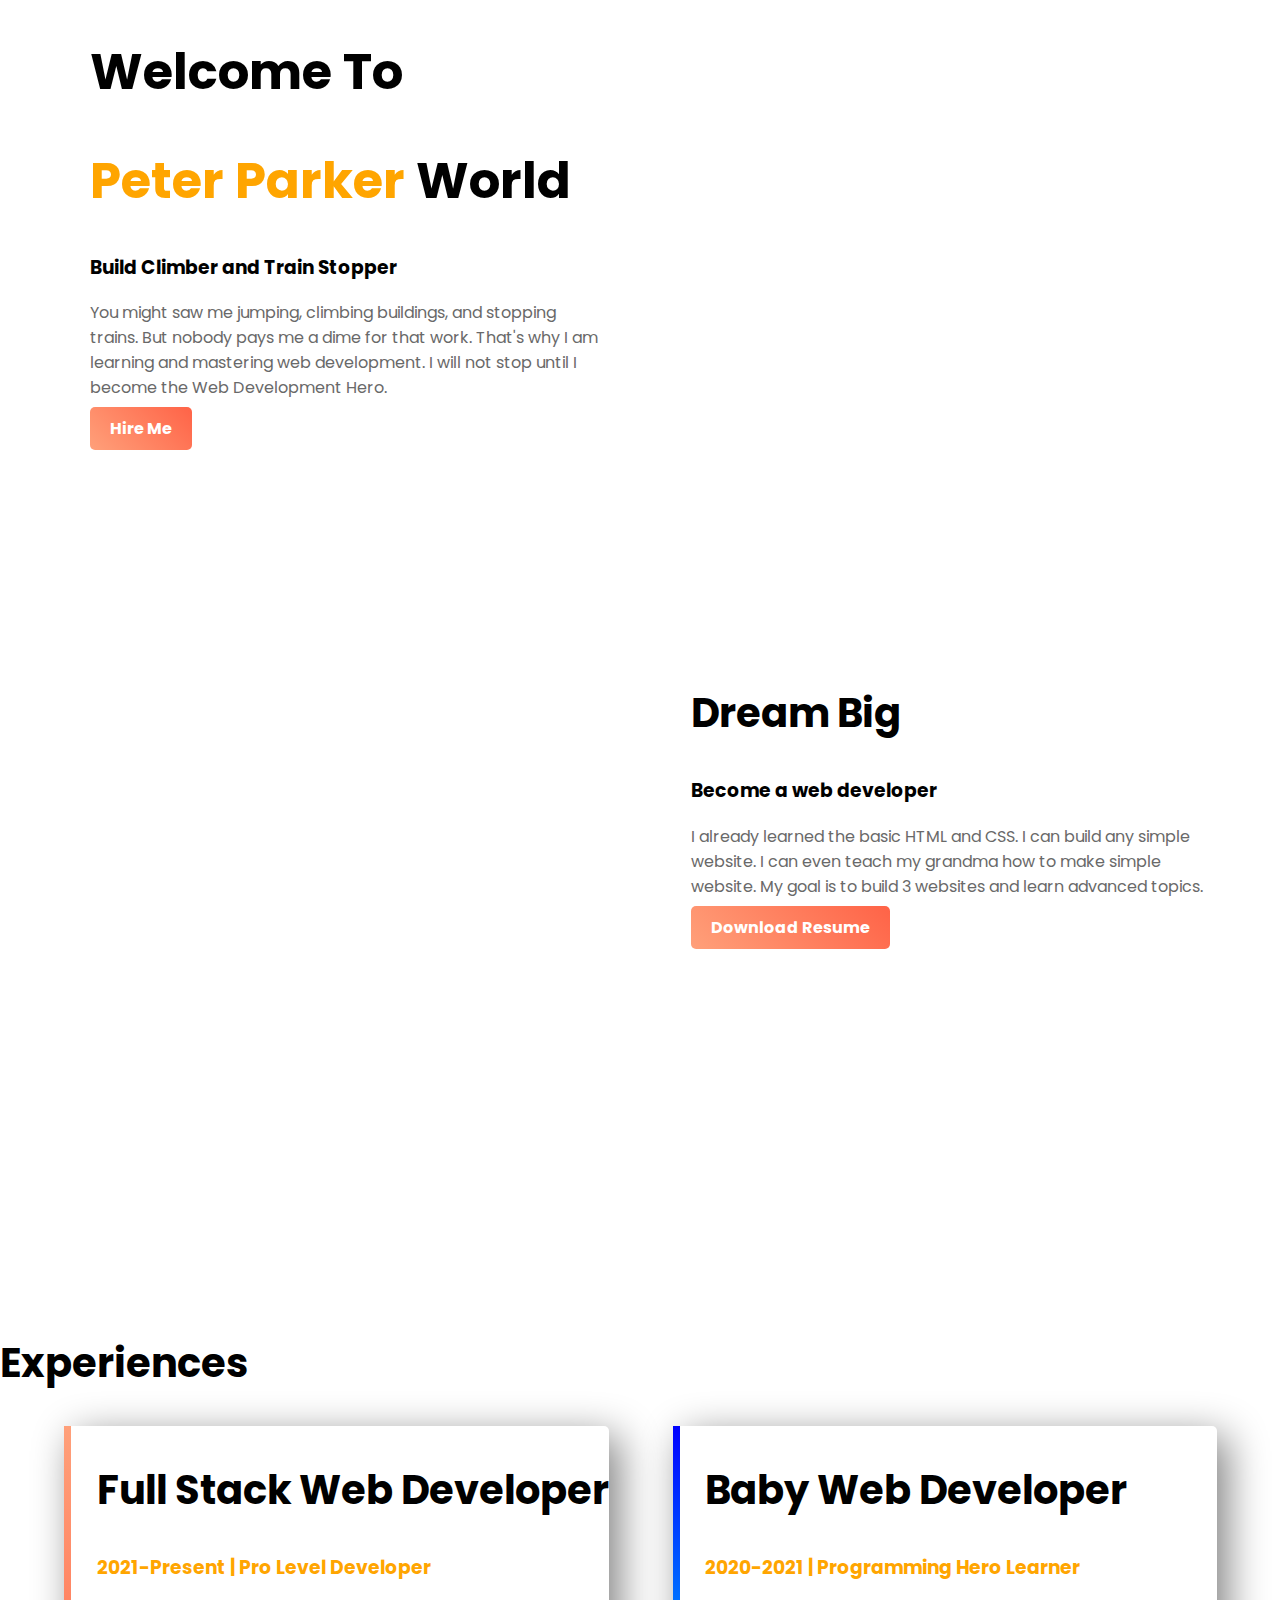
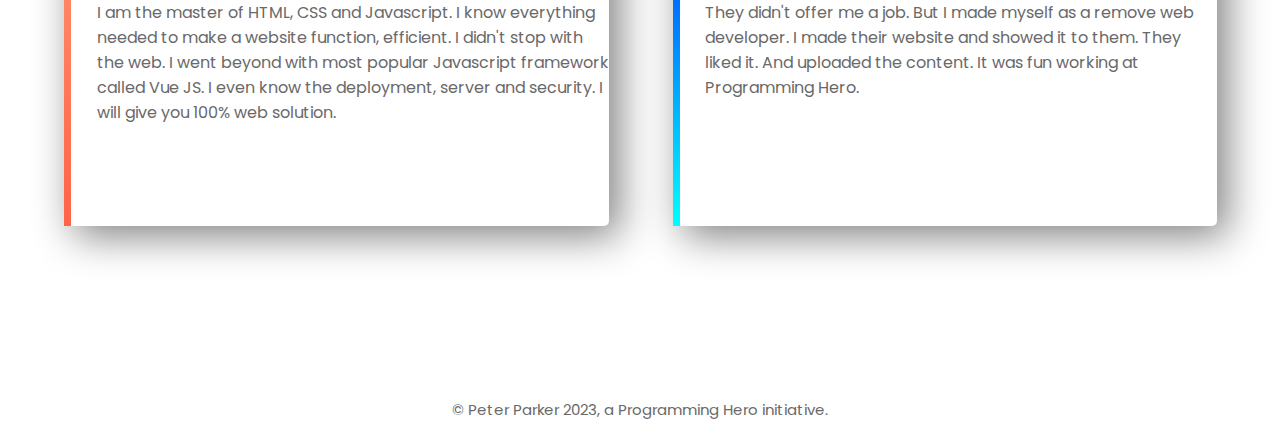
==== index.html @ 303e1f91 "a" ====
<!DOCTYPE html>
<html lang="en">
<head>
    <meta charset="UTF-8">
    <meta http-equiv="X-UA-Compatible" content="IE=edge">
    <meta name="viewport" content="width=device-width, initial-scale=1.0">
    <title>Sabbir Web Developer</title>
    <link href="https://fonts.googleapis.com/css2?family=Poppins&display=swap" rel="stylesheet">
    <link rel="stylesheet" href="style.css">
</head>
<body>
    <section class="top-banner">
        <div class="half-width">
            <h1>Welcome To </h1>
            <h1><span class="name-highlight">Peter Parker</span> World</h1>
            <h3>Build Climber and Train Stopper</h3>
            <p>
                You might saw me jumping, climbing buildings, and stopping trains. But nobody pays me a dime for that work. That's why I am learning and mastering web development. I will not stop until I become the Web Development Hero.
            </p>
            <a class="link-button" target="_blank" href="https://www.linkedin.com/feed/?trk=homepage-basic_google-one-tap-submit">Hire Me</a>
        </div>
        <div class="half-width">
            <img src="images/profile.png" alt="">
        </div>
    </section>
    <section class="bottom-banner">
        <div class="half-width">
            <img src="images/jhankar2.png" alt="">
        </div>
        <div class="half-width">
            <h2>Dream Big</h2>
            <h3>Become a web developer</h3>
            <p>
                I already learned the basic HTML and CSS. I can build any simple website. I can even teach my grandma how to make simple website. My goal is to build 3 websites and learn advanced topics.
            </p>
            <a class="link-button" target="_blank" href="https://www.linkedin.com/feed/?trk=homepage-basic_google-one-tap-submit">Download Resume</a>
        </div>
    </section>
    <section class="experience-area">
        <h2>Experiences</h2>
        <div id="full-stack" class="half-width single-experience">
            <h2>Full Stack Web Developer</h2>
            <h3 class="orange-highlight">2021-Present | Pro Level Developer</h3>
            <p>
                I am the master of HTML, CSS and Javascript. I know everything needed to make a website function, efficient. I didn't stop with the web. I went beyond with most popular Javascript framework called Vue JS. I even know the deployment, server and security. I will give you 100% web solution.
            </p>
        </div>
        <div id="full" class="half-width single-experience">
            <h2>Baby Web Developer</h2>
            <h3 class="orange-highlight">2020-2021 | Programming Hero Learner</h3>
            <p>
                They didn't offer me a job. But I made myself as a remove web developer. I made their website and showed it to them. They liked it. And uploaded the content. It was fun working at Programming Hero.
            </p>
        </div>
    </section>
    <footer>
        <p>
             © Peter Parker 2023, a Programming Hero initiative.
        </p>
    </footer>
</body>
</html>
---- style.css ----
body{
    margin: 0;
    font-family: 'Poppins', sans-serif;
}
h1{
    font-size: 50px;
}
h2{
    font-size: 40px;
}
p{
    color: dimgray;
}
.name-highlight{
    color: orange;
}
.orange-highlight{
    color: orange;
}
.half-width{
    width: 40%;
    float:left;
    margin-left: 5%;
    padding-left: 2%;
}
.half-width img{
    width: 100%;
}
section{
    height: 500px;
    padding-bottom: 150px;
}
.top-banner{
    background-image: url("images/top-banner.png");
    background-repeat: no-repeat;
}
.bottom-banner{
    background-image: url(images/dream-bg.png);
    background-repeat: no-repeat;
    background-position: right;
}
.experience-area{
    background-image: url(images/exp-bg.png);
    background-repeat: no-repeat;
    background-position: left;
}
.link-button{
    text-decoration: none;
    background-image: linear-gradient(45deg, lightsalmon, tomato);
    padding: 10px 20px;
    border-radius: 5px;
    color: white;
    font-weight: 700;
}
.single-experience{
    box-shadow: 10px 10px 40px gray;
    border-radius: 5px;
    height: 80%;
    background-color: white;
}
#full-stack{
    border-left: 7px solid;
    border-image: linear-gradient(180deg, lightsalmon, tomato);
    border-image-slice: 1;
}
#full{
    border-left: 7px solid;
    border-image: linear-gradient(180deg, blue, cyan);
    border-image-slice: 1;
}
footer p{
    text-align: center;
    font-size: 15px;
}
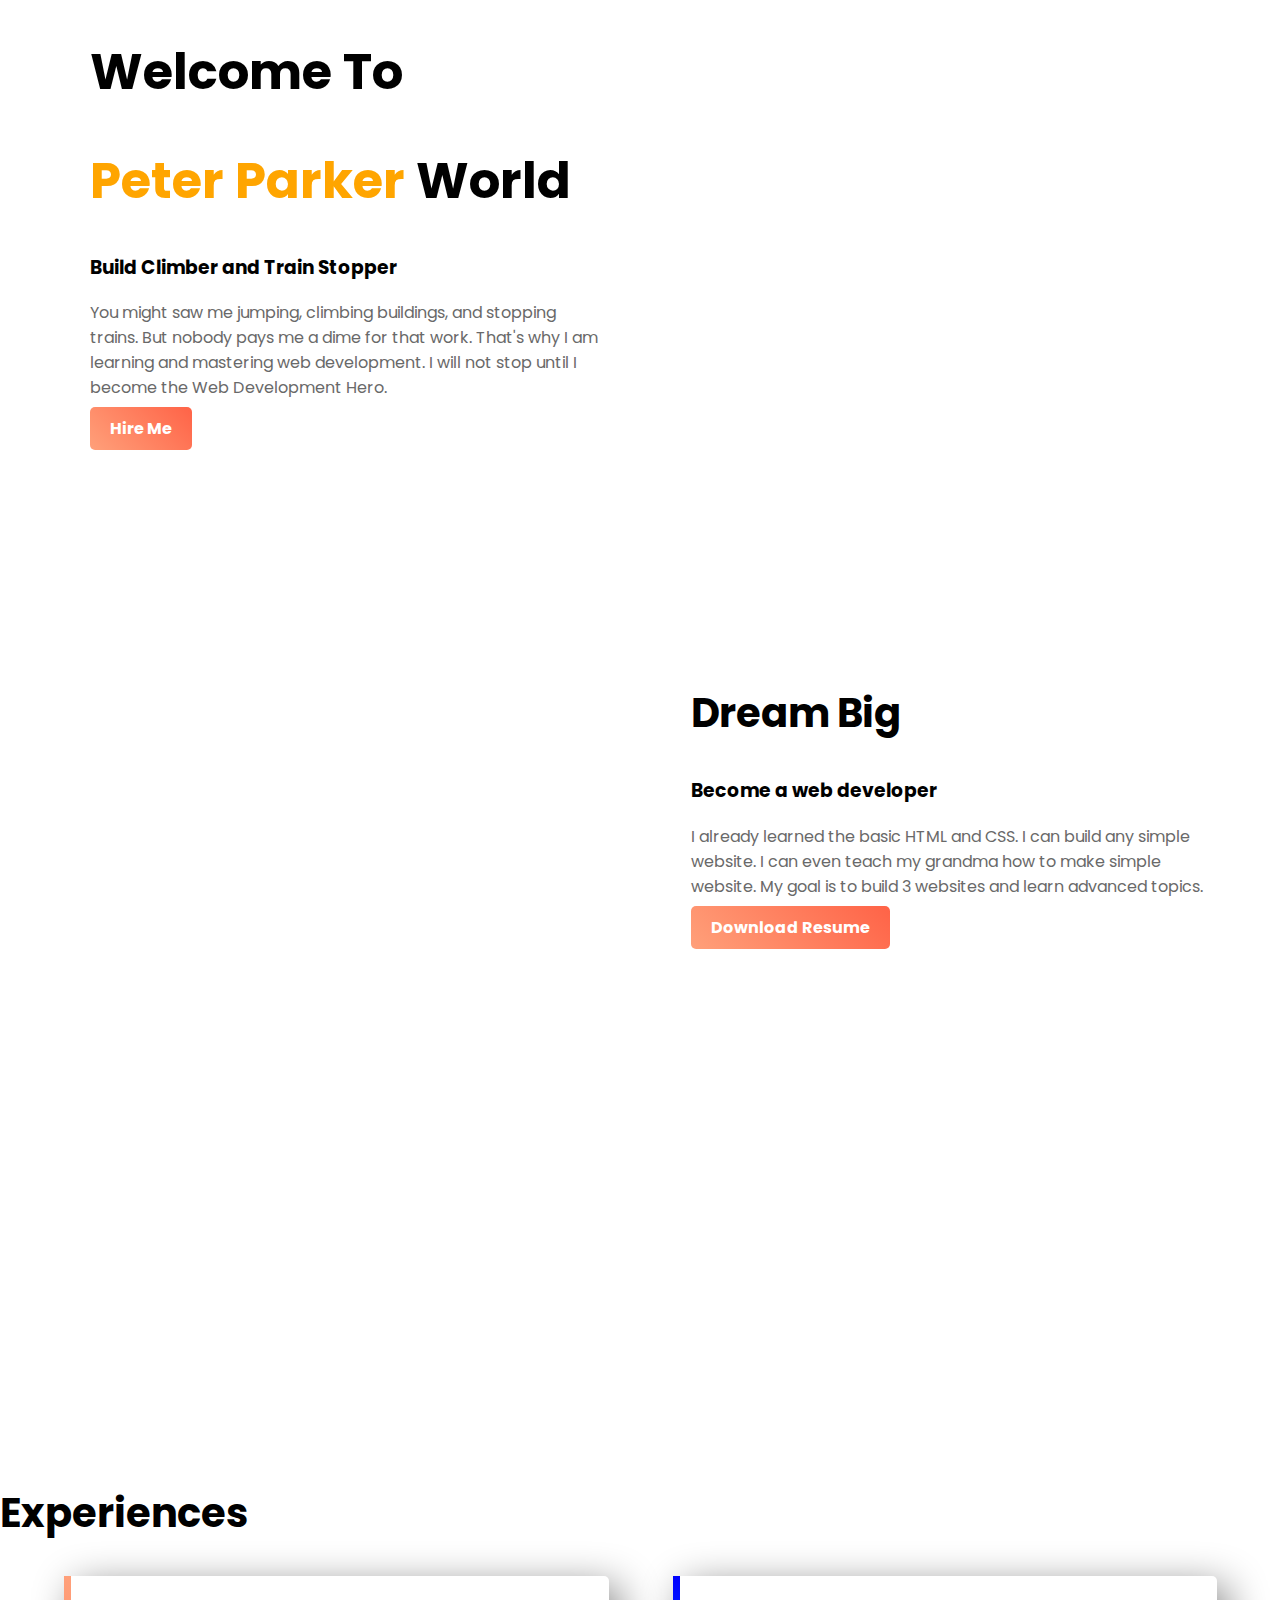
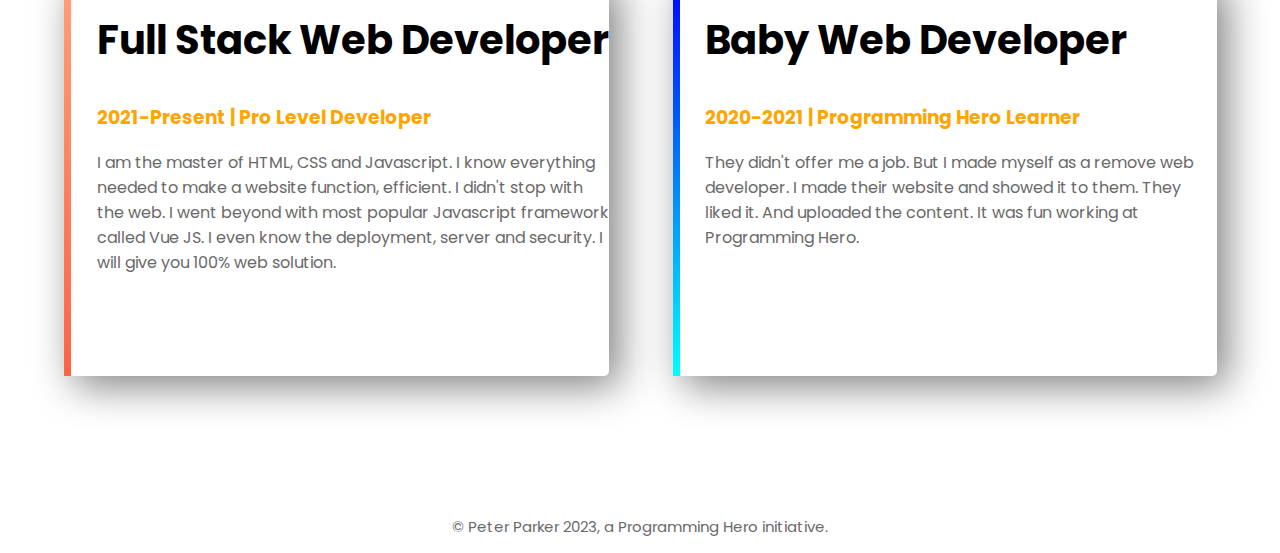
==== commit 7950abab: "ok" ====
--- a/index.html
+++ b/index.html
@@ -20,12 +20,12 @@
             <a class="link-button" target="_blank" href="https://www.linkedin.com/feed/?trk=homepage-basic_google-one-tap-submit">Hire Me</a>
         </div>
         <div class="half-width">
-            <img src="images/profile.png" alt="">
+            <img src="images/sabbir.png" class="responsive" alt="">
         </div>
     </section>
     <section class="bottom-banner">
         <div class="half-width">
-            <img src="images/jhankar2.png" alt="">
+            <img src="images/sabbir.png" class="responsive" alt="">
         </div>
         <div class="half-width">
             <h2>Dream Big</h2>
--- a/style.css
+++ b/style.css
@@ -43,6 +43,7 @@
     background-image: url(images/exp-bg.png);
     background-repeat: no-repeat;
     background-position: left;
+    padding-top: 150px;
 }
 .link-button{
     text-decoration: none;
@@ -71,4 +72,7 @@
 footer p{
     text-align: center;
     font-size: 15px;
+}
+.responsive{
+    
 }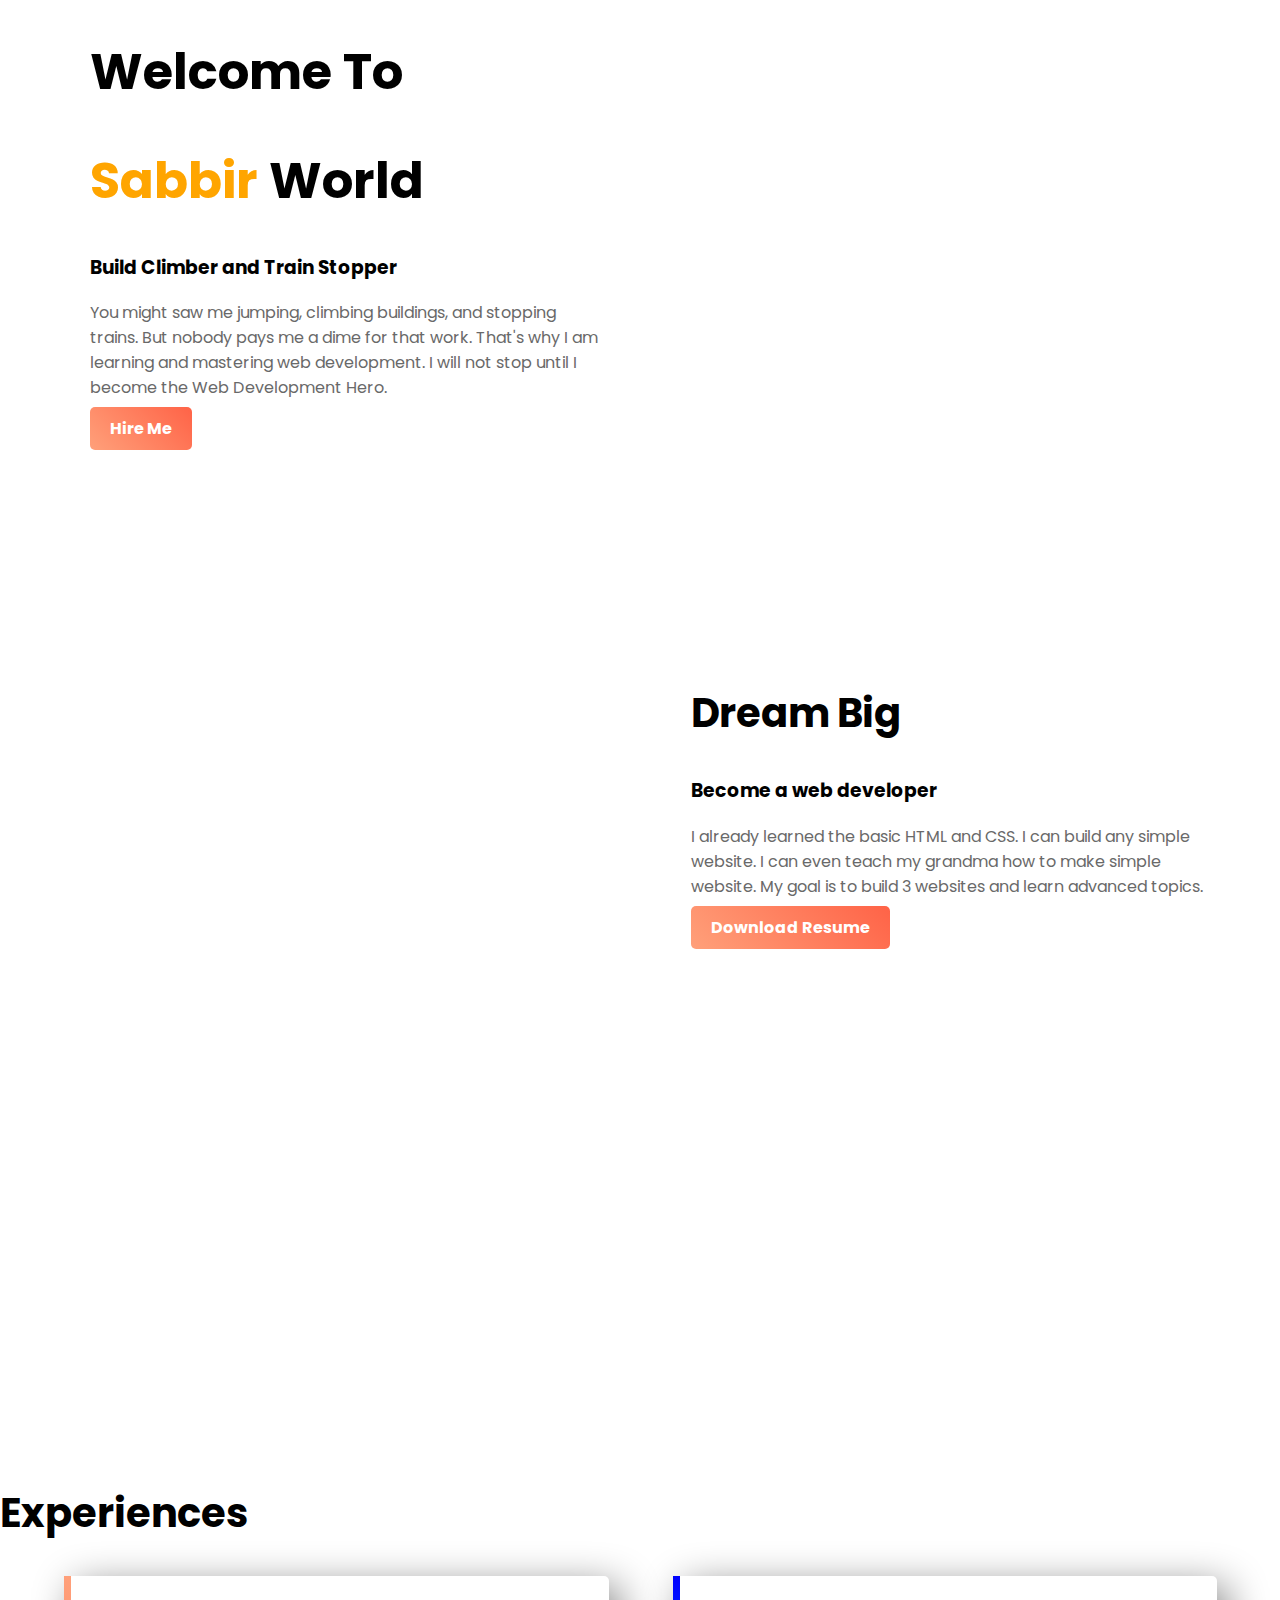
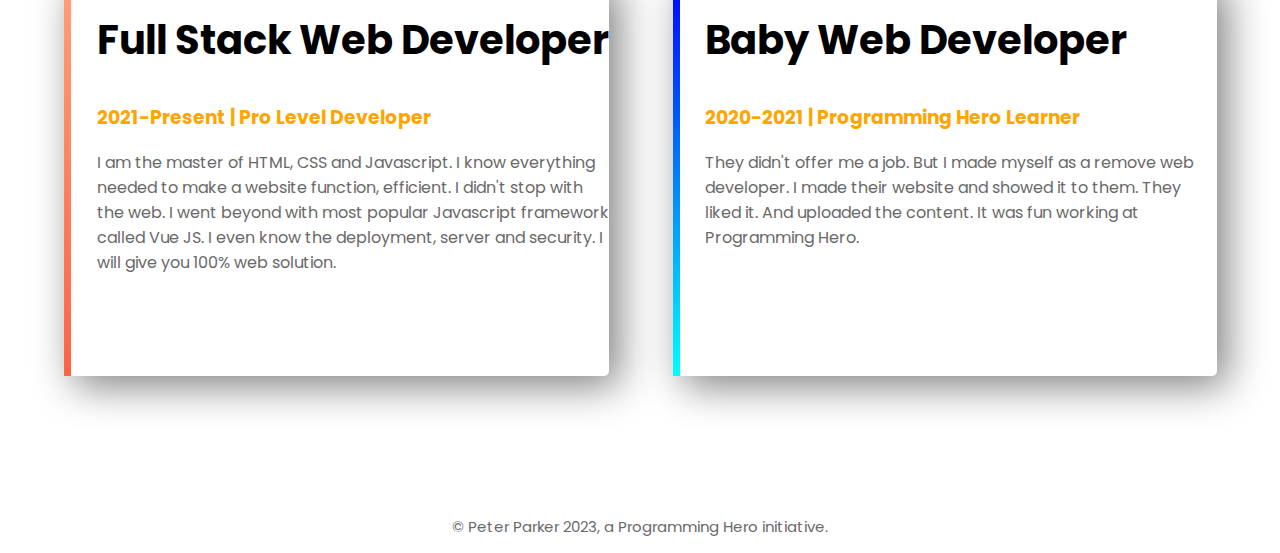
==== commit 12edf769: "a" ====
--- a/index.html
+++ b/index.html
@@ -12,7 +12,7 @@
     <section class="top-banner">
         <div class="half-width">
             <h1>Welcome To </h1>
-            <h1><span class="name-highlight">Peter Parker</span> World</h1>
+            <h1><span class="name-highlight">Sabbir</span> World</h1>
             <h3>Build Climber and Train Stopper</h3>
             <p>
                 You might saw me jumping, climbing buildings, and stopping trains. But nobody pays me a dime for that work. That's why I am learning and mastering web development. I will not stop until I become the Web Development Hero.
@@ -20,12 +20,12 @@
             <a class="link-button" target="_blank" href="https://www.linkedin.com/feed/?trk=homepage-basic_google-one-tap-submit">Hire Me</a>
         </div>
         <div class="half-width">
-            <img src="images/sabbir.png" class="responsive" alt="">
+            <img class="responsive" src="../web-portfolio/Images/sabbir.png" alt="">
         </div>
     </section>
     <section class="bottom-banner">
         <div class="half-width">
-            <img src="images/sabbir.png" class="responsive" alt="">
+            <img class="responsive" src="../web-portfolio/Images/sabbir.png" alt="">
         </div>
         <div class="half-width">
             <h2>Dream Big</h2>
--- a/style.css
+++ b/style.css
@@ -10,6 +10,14 @@
 }
 p{
     color: dimgray;
+}
+section{
+    height: 500px;
+    padding-bottom: 150px;
+}
+footer p{
+    text-align: center;
+    font-size: 15px;
 }
 .name-highlight{
     color: orange;
@@ -26,10 +34,6 @@
 .half-width img{
     width: 100%;
 }
-section{
-    height: 500px;
-    padding-bottom: 150px;
-}
 .top-banner{
     background-image: url("images/top-banner.png");
     background-repeat: no-repeat;
@@ -38,6 +42,10 @@
     background-image: url(images/dream-bg.png);
     background-repeat: no-repeat;
     background-position: right;
+}
+.bottom-banner img{
+    position: relative;
+    top: -100px;
 }
 .experience-area{
     background-image: url(images/exp-bg.png);
@@ -68,11 +76,4 @@
     border-left: 7px solid;
     border-image: linear-gradient(180deg, blue, cyan);
     border-image-slice: 1;
-}
-footer p{
-    text-align: center;
-    font-size: 15px;
-}
-.responsive{
-    
 }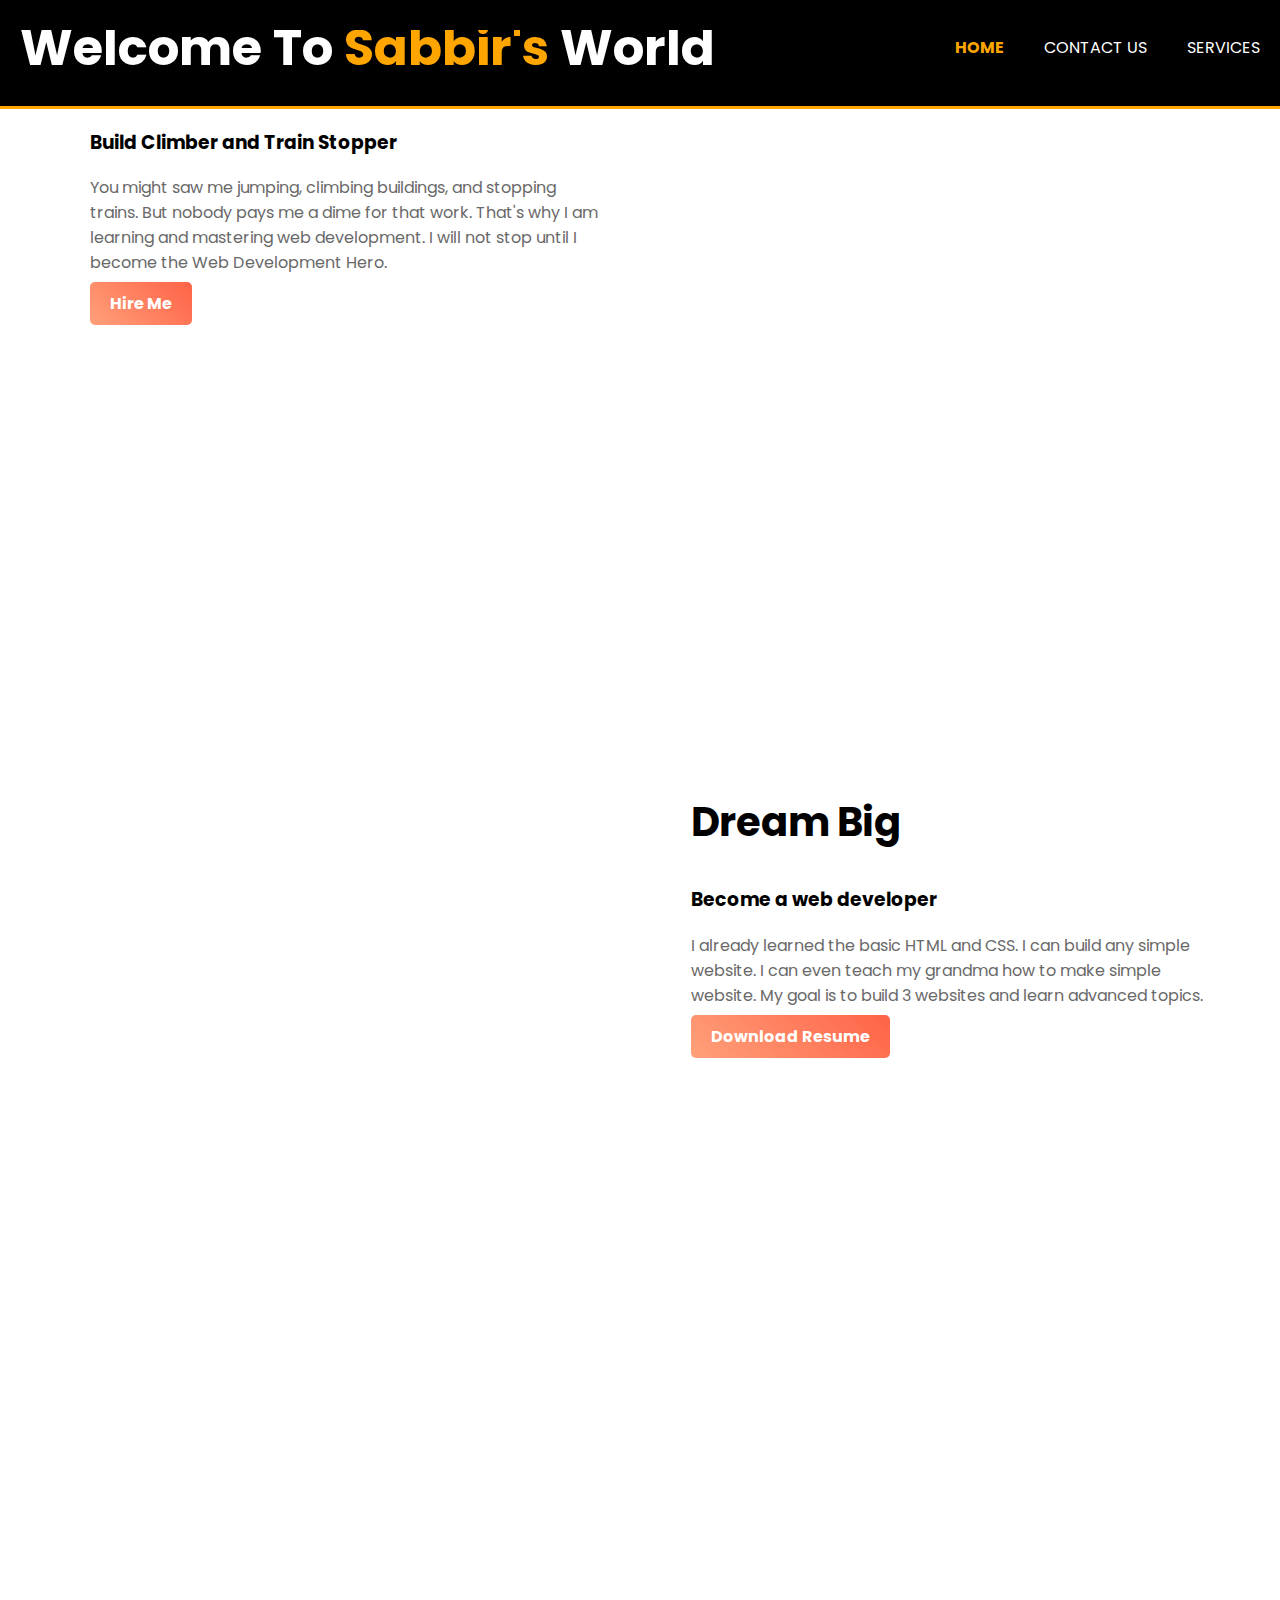
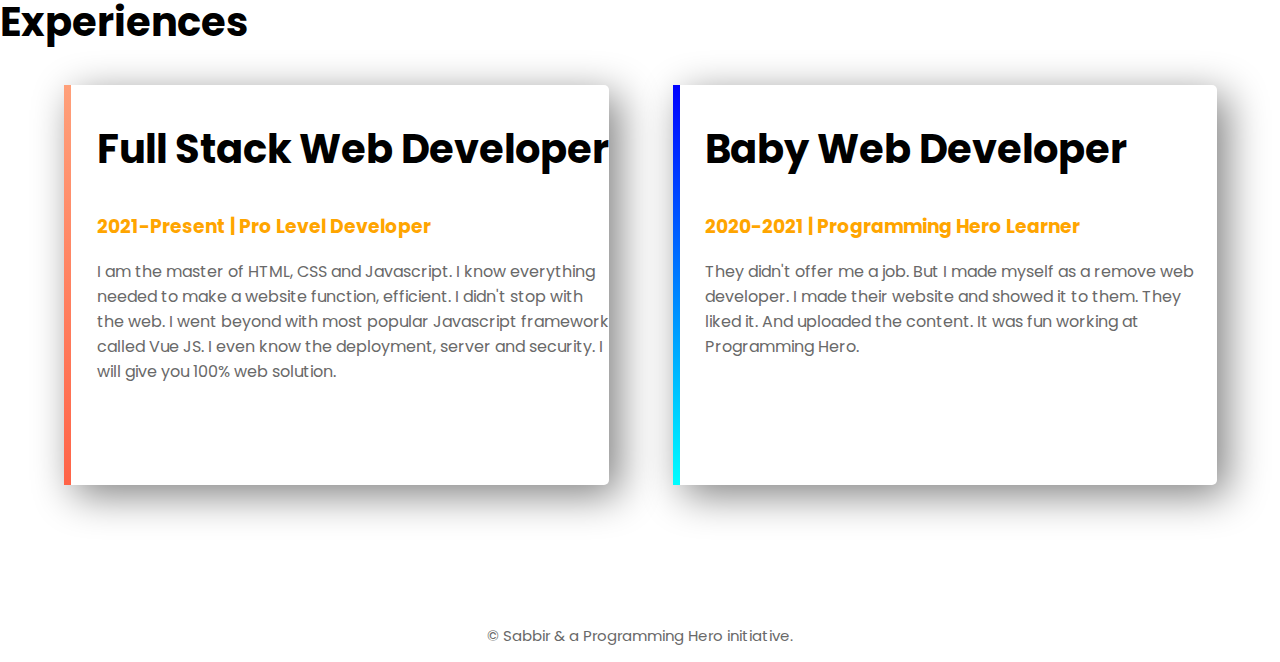
==== commit 69dd13b2: "A" ====
--- a/index.html
+++ b/index.html
@@ -4,15 +4,32 @@
     <meta charset="UTF-8">
     <meta http-equiv="X-UA-Compatible" content="IE=edge">
     <meta name="viewport" content="width=device-width, initial-scale=1.0">
-    <title>Sabbir Web Developer</title>
+    <title>
+        Sabbir Web Developer
+    </title>
+    <link rel="icon" type="image/x-icon" href="../web-portfolio/Images/image 5.png">
     <link href="https://fonts.googleapis.com/css2?family=Poppins&display=swap" rel="stylesheet">
     <link rel="stylesheet" href="style.css">
 </head>
 <body>
+    <header>
+        <section class="container">
+            <div id="branding">
+                <h1>Welcome To <span class="name-highlight">Sabbir's</span> World</h1>
+            </div>
+            <div>
+                <nav>
+                    <ul>
+                        <li class="current"><a href="index.html">home</a></li>
+                        <li><a href="contact.html">contact us</a></li>
+                        <li><a href="service.html">services</a></li>
+                    </ul>
+                </nav>
+            </div>
+        </section>
+    </header>
     <section class="top-banner">
         <div class="half-width">
-            <h1>Welcome To </h1>
-            <h1><span class="name-highlight">Sabbir</span> World</h1>
             <h3>Build Climber and Train Stopper</h3>
             <p>
                 You might saw me jumping, climbing buildings, and stopping trains. But nobody pays me a dime for that work. That's why I am learning and mastering web development. I will not stop until I become the Web Development Hero.
@@ -55,7 +72,7 @@
     </section>
     <footer>
         <p>
-             © Peter Parker 2023, a Programming Hero initiative.
+             © Sabbir & a Programming Hero initiative.
         </p>
     </footer>
 </body>
--- a/style.css
+++ b/style.css
@@ -1,4 +1,5 @@
 body{
+    padding: 0;
     margin: 0;
     font-family: 'Poppins', sans-serif;
 }
@@ -76,4 +77,59 @@
     border-left: 7px solid;
     border-image: linear-gradient(180deg, blue, cyan);
     border-image-slice: 1;
-}+}
+/* header */
+header li{
+    float: left;
+    padding: 0 20px 0 20px;
+    display: inline;
+}
+header li a{
+    text-decoration: none;
+    color: white;
+    text-transform: uppercase;
+    font-size: 16px;
+}
+header{
+    background-color: black;
+    color: white;
+    border-bottom: 3px solid orange;
+    min-height: 70px;
+    padding-top: 30px;
+}
+header ul{
+    margin: 0;
+    padding: 0;
+}
+header nav{
+    float: right;
+    margin-top: 5px;
+}
+header .highlight, header .current a{
+    color: orange;
+    font-weight: bold;
+}
+header a:hover{
+    color: cyan;
+    font-weight: bold;
+}
+header section{
+    height: auto;
+    padding-bottom: 0;
+}
+header #branding{
+    float: left;
+    padding: 0%;
+    position: relative;
+    top: -20px;
+    left: 20px;
+}
+header #branding h1{
+    margin: 0;
+}
+
+.container{
+    width: auto;
+    margin: auto;
+    overflow: hidden;
+}
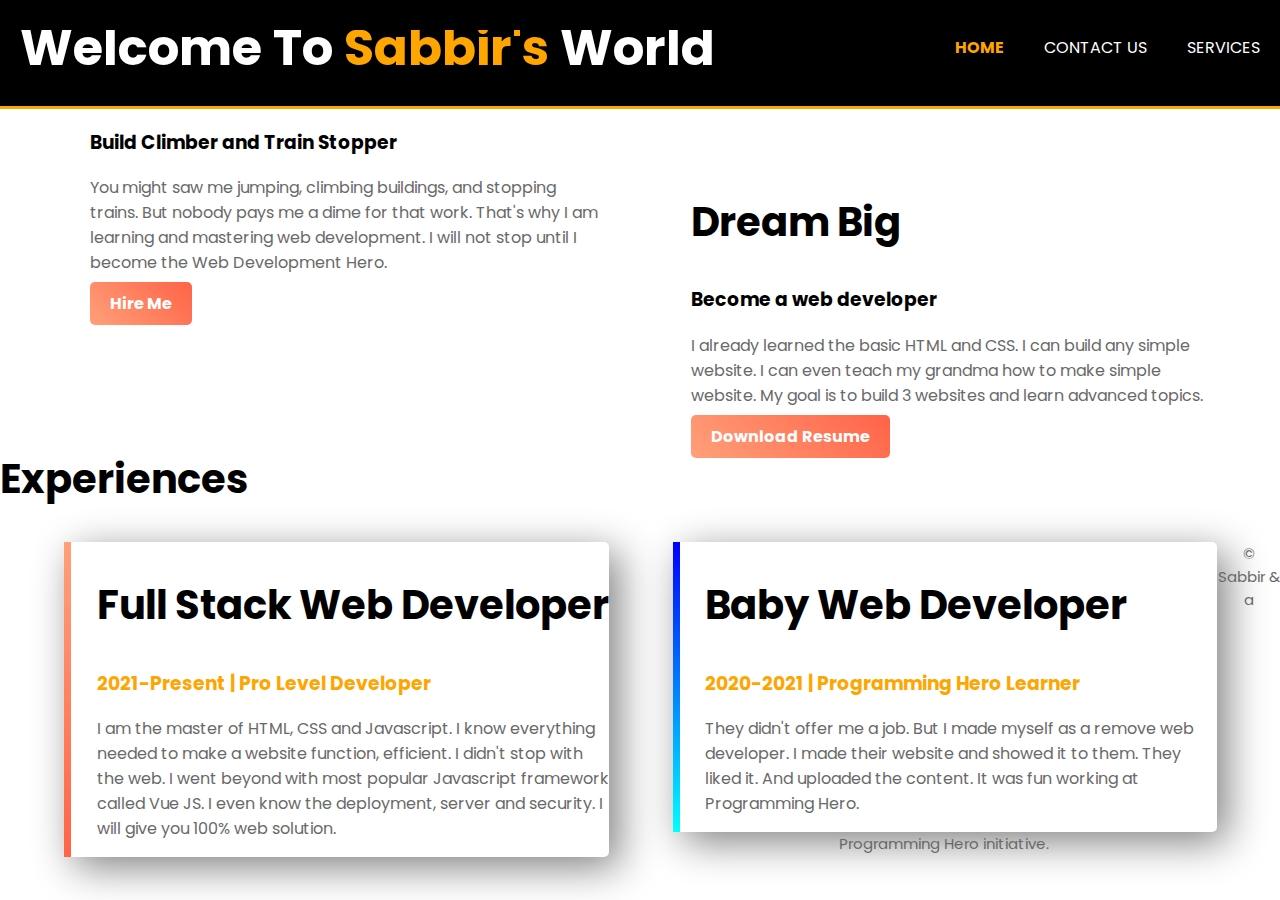
==== commit 494ea5a7: "a" ====
--- a/index.html
+++ b/index.html
@@ -28,7 +28,7 @@
             </div>
         </section>
     </header>
-    <section class="top-banner">
+    <section class="top-banner index">
         <div class="half-width">
             <h3>Build Climber and Train Stopper</h3>
             <p>
@@ -40,7 +40,7 @@
             <img class="responsive" src="../web-portfolio/Images/sabbir.png" alt="">
         </div>
     </section>
-    <section class="bottom-banner">
+    <section class="bottom-banner index">
         <div class="half-width">
             <img class="responsive" src="../web-portfolio/Images/sabbir.png" alt="">
         </div>
@@ -53,7 +53,7 @@
             <a class="link-button" target="_blank" href="https://www.linkedin.com/feed/?trk=homepage-basic_google-one-tap-submit">Download Resume</a>
         </div>
     </section>
-    <section class="experience-area">
+    <section class="experience-area index">
         <h2>Experiences</h2>
         <div id="full-stack" class="half-width single-experience">
             <h2>Full Stack Web Developer</h2>
--- a/style.css
+++ b/style.css
@@ -12,7 +12,7 @@
 p{
     color: dimgray;
 }
-section{
+section .index{
     height: 500px;
     padding-bottom: 150px;
 }
@@ -72,11 +72,13 @@
     border-left: 7px solid;
     border-image: linear-gradient(180deg, lightsalmon, tomato);
     border-image-slice: 1;
+    overflow: auto;
 }
 #full{
     border-left: 7px solid;
     border-image: linear-gradient(180deg, blue, cyan);
     border-image-slice: 1;
+    overflow: auto;
 }
 /* header */
 header li{
@@ -133,3 +135,61 @@
     margin: auto;
     overflow: hidden;
 }
+/* contact */
+.contact{
+    margin: auto;
+    width: 35%;
+    border: 3px solid none;
+    padding: 10px;
+    box-shadow: 10px 10px 40px gray;
+}
+input[type=text], [type=number], select{
+    width: auto;
+    padding: 12px 20px;
+    margin: 8px 0;
+    display: inline-block;
+    border: 1px solid #ccc;
+    border-radius: 4px;
+    box-sizing: border-box;
+    transition: width 0.4s ease-in-out;
+}
+input[type=text], [type=number]:focus{
+    width: auto;   
+}
+input[type=submit]{
+    width: 150px;
+    text-align: center;
+    color: white;
+    padding: 14px 20px;
+    border: none;
+    border-radius: 4px;
+    cursor: pointer;
+    background-image: linear-gradient(90deg, lightgreen, green);
+}
+.c{
+    font-size: 35px;
+    text-align: center;
+    padding-bottom: -50px;
+    margin: 0%;
+    text-transform: uppercase;
+    text-shadow: 3px 3px #ccc;
+}
+.d{
+    text-align: center;
+    padding-top: -80px;
+    margin: 0%;
+}
+.service{
+    border-radius: 5px; 
+    box-shadow: 3px 3px 10px;
+    width: 31%;
+    float: right;
+    margin: 0 7px 30px 7px;
+    padding: 6px;
+}
+.service h4{
+    text-align: center;
+}
+#service-menu a{
+    float: center;
+}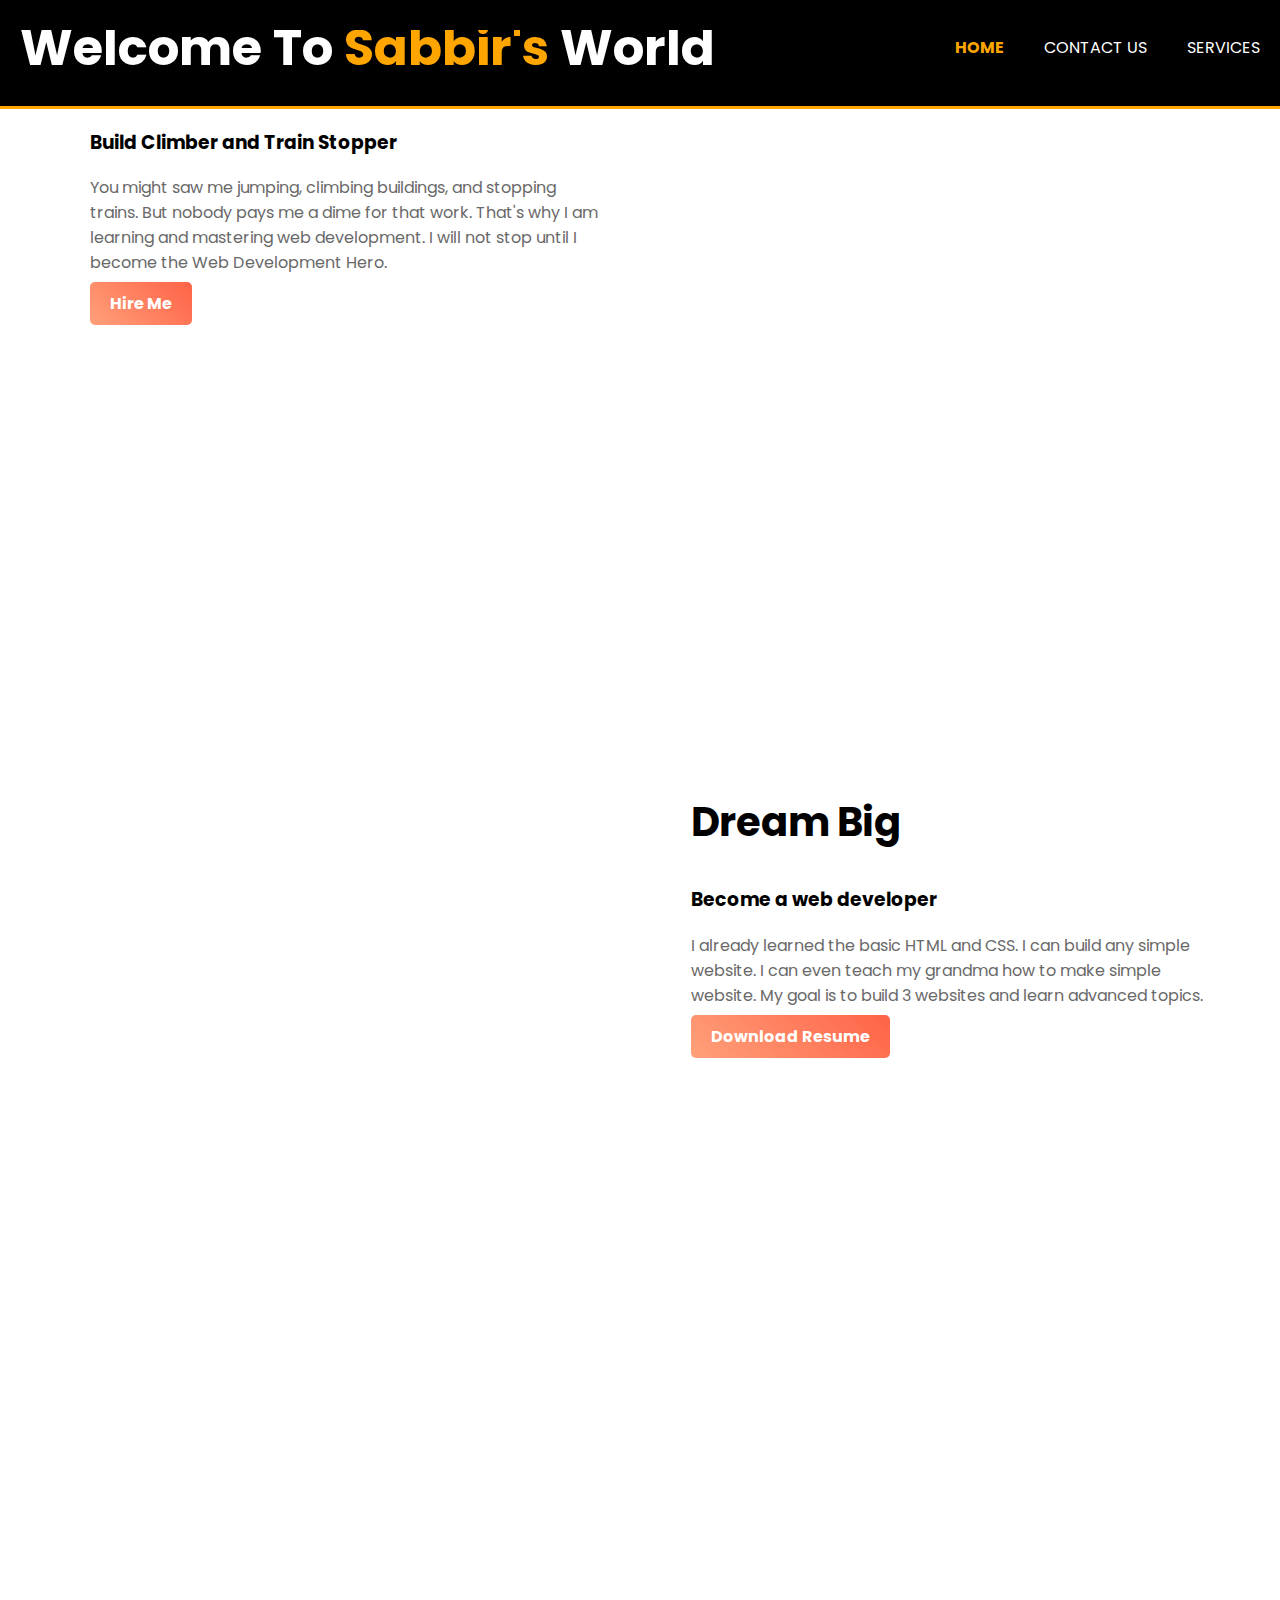
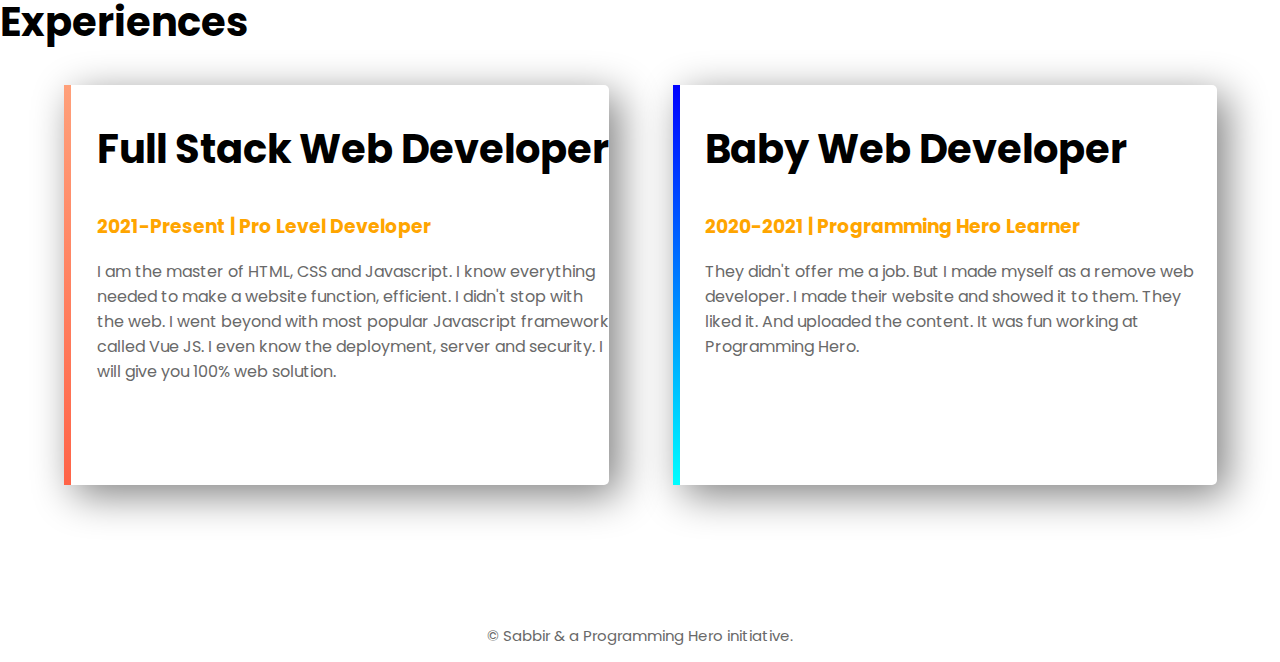
==== commit fe3aaccc: "d" ====
--- a/index.html
+++ b/index.html
@@ -53,7 +53,7 @@
             <a class="link-button" target="_blank" href="https://www.linkedin.com/feed/?trk=homepage-basic_google-one-tap-submit">Download Resume</a>
         </div>
     </section>
-    <section class="experience-area index">
+    <section class="experience-area">
         <h2>Experiences</h2>
         <div id="full-stack" class="half-width single-experience">
             <h2>Full Stack Web Developer</h2>
--- a/style.css
+++ b/style.css
@@ -12,7 +12,7 @@
 p{
     color: dimgray;
 }
-section .index{
+section{
     height: 500px;
     padding-bottom: 150px;
 }
@@ -186,10 +186,4 @@
     float: right;
     margin: 0 7px 30px 7px;
     padding: 6px;
-}
-.service h4{
-    text-align: center;
-}
-#service-menu a{
-    float: center;
 }